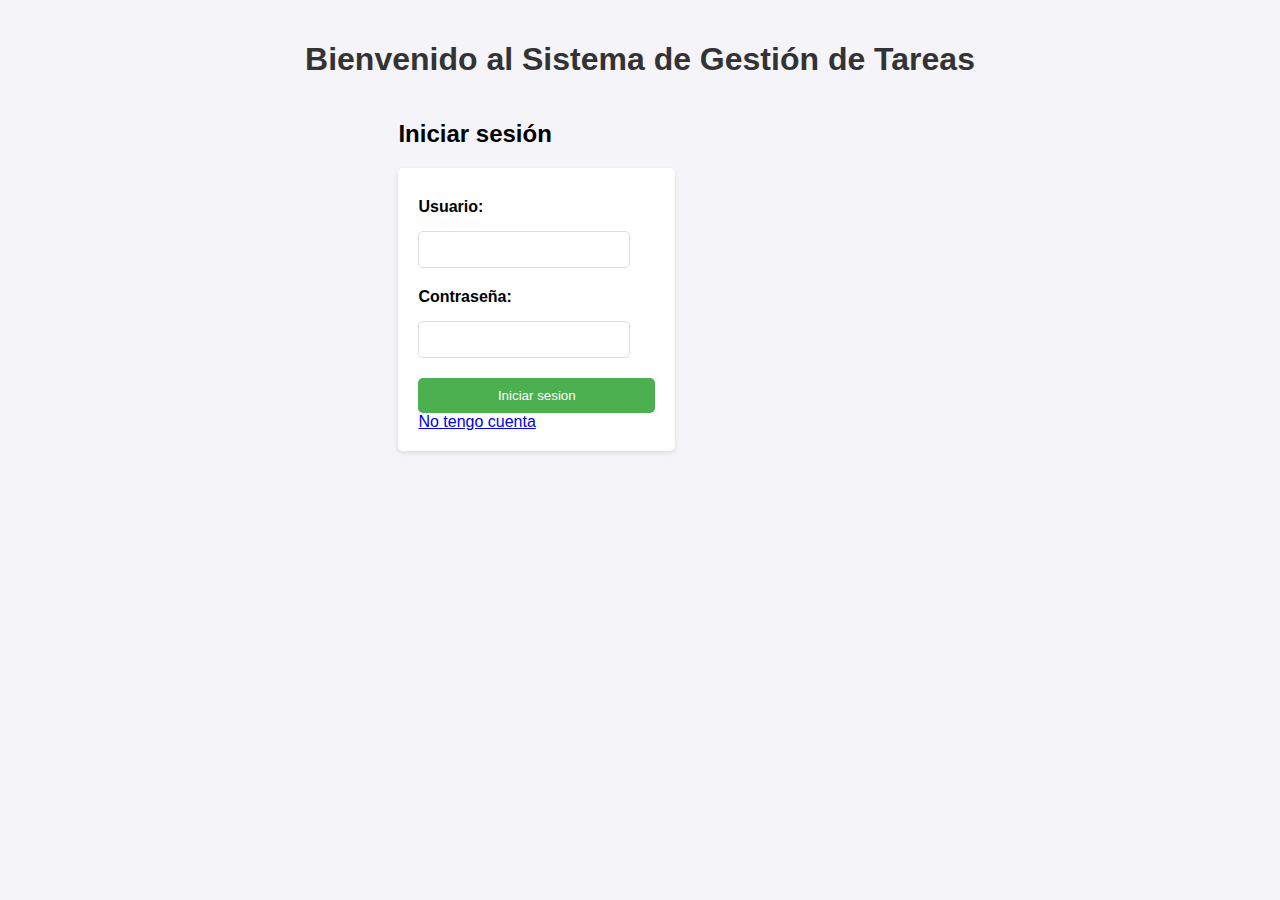
==== src/main/java/com/uniminuto/gestionDeTareas/frontend/index.html @ 41ffa4fb "v 1.0" ====
<!DOCTYPE html>
<html lang="es">

<head>
    <meta charset="UTF-8">
    <meta name="viewport" content="width=device-width, initial-scale=1.0">
    <title>Sistema de Gestión de Tareas</title>
    <link rel="stylesheet" href="styles.css">
</head>

<body>
    <div class="container">
        <header>
            <h1>Bienvenido al Sistema de Gestión de Tareas</h1>
        </header>

        <div class="auth-forms">
            <div class="login-form">
                <h2>Iniciar sesión</h2>
                <form id="loginForm">
                    <label for="username">Usuario:</label>
                    <input type="text" id="username" name="username" required>

                    <label for="password">Contraseña:</label>
                    <input type="password" id="password" name="password" required>

                    <button type="submit">Iniciar sesion</button>
                    <a href="registrase.html">No tengo cuenta</a>


                </form>
            </div>
        </div>
    </div>



            <script src="scripts.js"></script>
</body>

</html>
---- src/main/java/com/uniminuto/gestionDeTareas/frontend/styles.css ----
body {
    font-family: Arial, sans-serif;
    background-color: #f4f4f9;
    margin: 0;
    padding: 0;
}

.container {
    max-width: 1200px;
    margin: 0 auto;
    padding: 20px;
}

header {
    text-align: center;
    margin-bottom: 20px;
}

h1 {
    font-size: 2em;
    color: #333;
}

.auth-forms {
    display:flex;
    justify-content:center;
}

.auth-forms form {
    width: 49%;
    background-color: #fff;
    padding: 20px;
    border-radius: 5px;
    box-shadow: 0 2px 5px rgba(0, 0, 0, 0.1);
}

.register-form {
    display:flex;
    justify-content: center;
}

.register-form  form{
    width: 30%;
    background-color: #fff;
    padding: 20px;
    border-radius: 5px;
    box-shadow: 0 2px 5px rgba(0, 0, 0, 0.1);
}

label {
    font-weight: bold;
    display: block;
    margin: 10px 0 5px;
}

input {
    width: 80%;
    padding: 10px;
    margin: 10px 0;
    border: 1px solid #ddd;
    border-radius: 5px;
}

button {
    background-color: #4CAF50;
    color: white;
    padding: 10px 20px;
    border: none;
    border-radius: 5px;
    cursor: pointer;
    width: 100%;
    margin-top: 10px;
}

button:hover {
    background-color: #45a049;
}
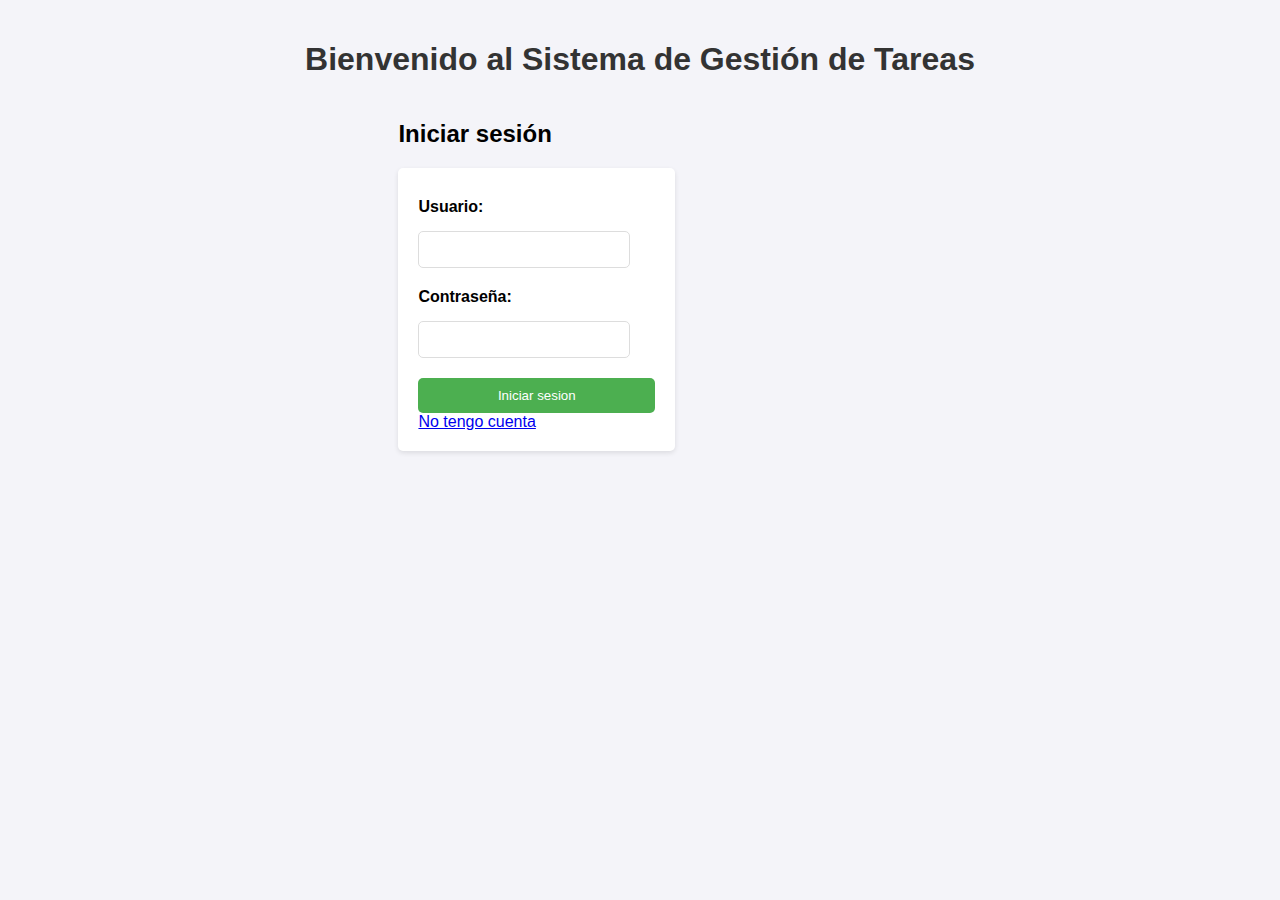
==== commit a6f10e2c: "Merge pull request #1 from geynerson003/rama-correccion" ====
--- a/src/main/java/com/uniminuto/gestionDeTareas/frontend/index.html
+++ b/src/main/java/com/uniminuto/gestionDeTareas/frontend/index.html
@@ -35,7 +35,7 @@
 
 
 
-            <script src="scripts.js"></script>
+            <script src="scriptsLogin.js"></script>
 </body>
 
 </html>